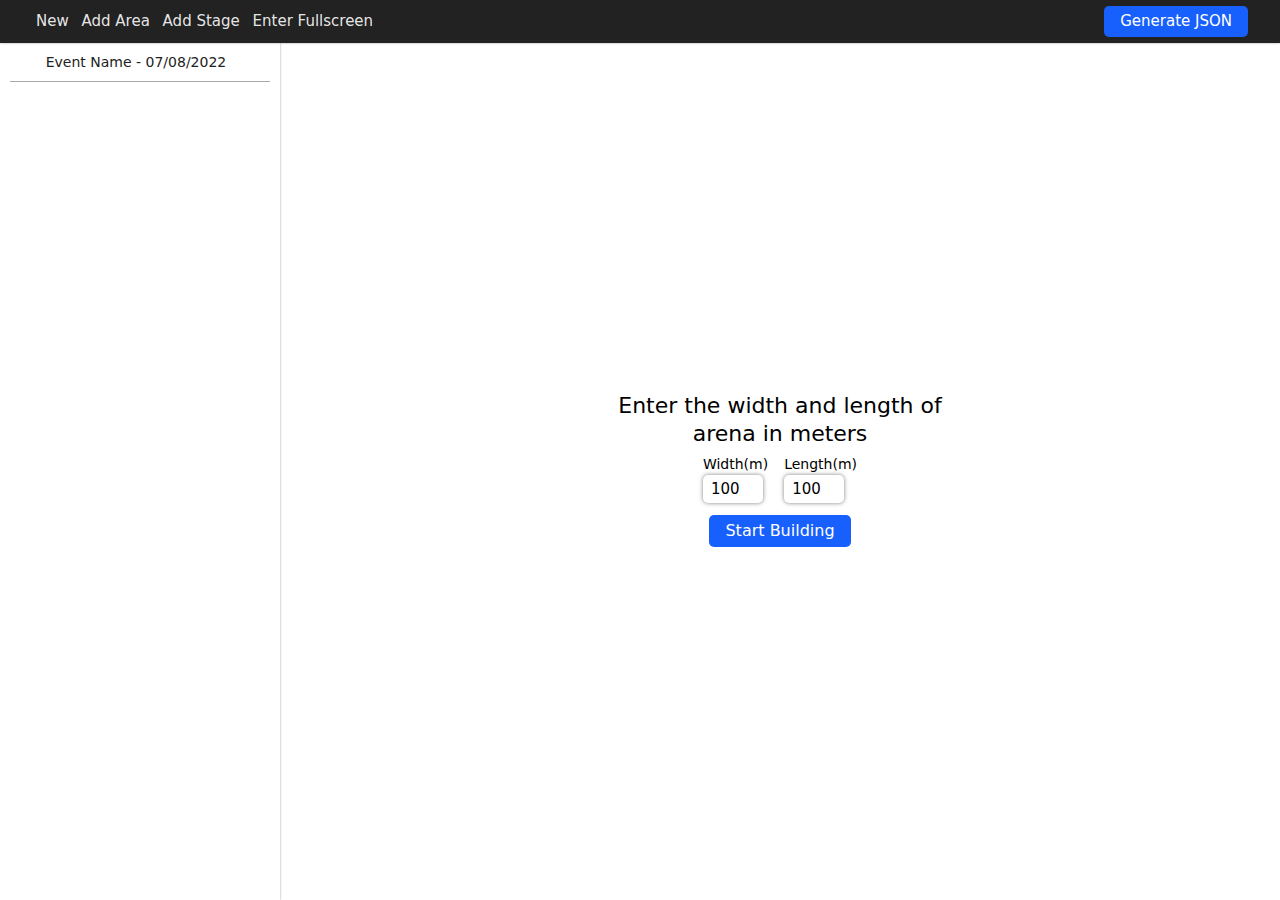
==== index.html @ e0faa07b "added scaling functionality :" ====
<!DOCTYPE html>
<html lang="en">
  <head>
    <meta charset="UTF-8" />
    <meta http-equiv="X-UA-Compatible" content="IE=edge" />
    <meta name="viewport" content="width=device-width, initial-scale=1.0" />
    <title>Event Seating Arrangement Application</title>
    <link
      rel="stylesheet"
      href="https://cdnjs.cloudflare.com/ajax/libs/font-awesome/6.1.2/css/all.min.css"
      integrity="sha512-1sCRPdkRXhBV2PBLUdRb4tMg1w2YPf37qatUFeS7zlBy7jJI8Lf4VHwWfZZfpXtYSLy85pkm9GaYVYMfw5BC1A=="
      crossorigin="anonymous"
      referrerpolicy="no-referrer"
    />
    <link rel="stylesheet" href="/styles/index.css" />
    <link rel="stylesheet" href="/styles/app.css" />
  </head>
  <body>
    <header class="header" id="header">
      <div class="tools">
        <button id="tool-new" disabled>New</button>
        <button id="tool-area" disabled>Add Area</button>
        <button id="tool-stage" disabled>Add Stage</button>
        <button id="tool-toggle-fullscreen">Enter Fullscreen</button>
      </div>
      <div>
        <button class="action" id="tool-generate-json">Generate JSON</button>
      </div>
    </header>

    <main>
      <div class="side-bar">
        <header>
          Event Name - 07/08/2022 <i class="fa-solid fa-chevron-down"></i>
        </header>
        <div id="side-bar-body"></div>
      </div>
      <div class="main-display">
        <div class="board-container" id="board-container">
          <div class="magnifier" id="magnifier">
            <input
              type="range"
              min="1"
              max="5"
              step="0.01"
              value="1"
              id="zoom-scale"
            />
          </div>
          <div class="board-box" id="board-box">
            <svg width="100%" height="100%" id="board"></svg>
          </div>
        </div>
        <div class="form-container" id="form-container">
          <form class="size-form" id="size-form">
            <p class="caption">Enter the width and length of arena in meters</p>
            <div class="sizes">
              <div class="input-box">
                <input
                  id="width"
                  name="width"
                  type="number"
                  min="1"
                  value="100"
                  class="tiny"
                />
                <label for="width">Width(m)</label>
              </div>
              <div class="input-box">
                <input
                  id="length"
                  name="length"
                  type="number"
                  min="1"
                  value="100"
                  class="tiny"
                />
                <label for="length">Length(m)</label>
              </div>
            </div>
            <button type="submit" class="action">Start Building</button>
          </form>
        </div>
      </div>
    </main>

    <!--used by scripts-->
    <div class="tool-form" id="tool-form"></div>

    <script src="/scripts/index.js"></script>
    <script src="/scripts/app.js"></script>
    <script src="/scripts/events.js"></script>
    <script src="/scripts/board.js"></script>
    <script src="/scripts/components.js"></script>
    <script src="/scripts/state.js"></script>
    <script src="/scripts/domEventListeners.js"></script>
    <script src="/scripts/lib.js"></script>
  </body>
</html>
---- styles/index.css ----
* {
  padding: 0;
  margin: 0;
  box-sizing: border-box;
  line-height: 1.3em;
  font-family: inherit;
}

:root {
  font-family: system-ui, -apple-system, BlinkMacSystemFont, "Segoe UI", Roboto,
    Oxygen, Ubuntu, Cantarell, "Open Sans", "Helvetica Neue", sans-serif;
}

body {
  display: flex;
  flex-direction: column;
  height: 100vh;
  width: 100vw;
}

/* Chrome, Safari, Edge, Opera */
input::-webkit-outer-spin-button,
input::-webkit-inner-spin-button {
  -webkit-appearance: none;
  margin: 0;
}
input[type="range"] {
  width: 100%;
  height: 14px;
  border-radius: 8px;
}

/* Firefox */
input[type="number"] {
  -moz-appearance: textfield;
}

main {
  display: flex;
  flex: 1;
  background-color: white;
}

.header {
  background-color: #222;
  color: white;
  padding: 6px 32px;
  display: flex;
  justify-content: space-between;
  align-items: center;
  font-size: 15px;
  z-index: 10;
  box-shadow: 0 0 2px rgba(0, 0, 0, 0.4);
}
.header .tools button {
  font-family: inherit;
  font-size: inherit;
  background-color: transparent;
  padding: 0 4px;
  color: rgba(255, 255, 255, 0.9);
  border: none;
  cursor: pointer;
}
.header button {
  line-height: 1.25em;
}

.action {
  background-color: rgb(23, 96, 253);
  font-family: inherit;
  font-size: inherit;
  padding: 6px 16px;
  color: white;
  border: none;
  cursor: pointer;
  border-radius: 5px;
  line-height: 1.25em;
}

.side-bar {
  width: 280px;
  flex: 0 0 280px;
  box-shadow: 0 0 2px rgba(0, 0, 0, 0.4);
}
.side-bar header {
  margin: 0 10px;
  padding: 10px 0;
  font-size: 14px;
  color: #222;
  text-align: center;
  border-bottom: 1px solid #aaa;
  cursor: pointer;
}
.side-bar header > i {
  margin-left: 8px;
  color: #666;
}
.main-display {
  width: 100%;
  flex: 1 1 100%;
}

.form-container {
  position: relative;
  display: flex;
  justify-content: center;
  align-items: center;
  width: 100%;
  height: 100%;
}
.form-container > .size-form {
  padding: 20px;
  max-width: 420px;
}
.form-container > .size-form .caption {
  padding: 6px 0;
  font-size: 22px;
  font-weight: 500;
  text-align: center;
}
.form-container > .size-form button {
  margin: 10px auto;
  display: flex;
  width: fit-content;
}
.form-container .size-form .sizes {
  width: fit-content;
  display: flex;
  margin: auto;
}
.form-container .size-form .sizes > * {
  display: flex;
  flex-direction: column;
  margin: 0 8px;
}

.form-container .size-form .sizes input {
  width: 60px;
  padding: 5px 8px;
  margin: 2px 0;
  font-size: 15px;
  line-height: 1em;
  /* border: 1px solid #666; */
  border: none;
  border-radius: 5px;
  order: 2;
  transition: all 300ms;
  box-shadow: 0 0 4px rgba(0, 0, 0, 0.5);
}
.form-container .size-form .sizes input:hover,
.form-container .size-form .sizes input:focus {
  outline: none;
  color: rgb(23, 96, 253);
  box-shadow: 0 0 5px rgb(23, 96, 253);
}
.form-container .size-form .sizes input:hover ~ *,
.form-container .size-form .sizes input:focus ~ * {
  outline: none;
  border-color: rgb(23, 96, 253);
  color: rgb(23, 96, 253);
}

.form-container .size-form .sizes label {
  font-size: 14px;
  order: 1;
  transition: all 300ms;
  font-weight: 500;
}

.board-container {
  display: none;
  width: 100%;
  height: 100%;
  flex-direction: column;
}
.board-container .magnifier {
  padding: 2px 4px;
  flex: 0;
}

.board-container .board-box {
  position: relative;
  flex: 1;
}

.board-container svg {
  overflow: auto;
  position: absolute;
  transform-origin: top left;
}

@media screen and (max-width: 767px) {
  main .side-bar {
    flex: 1 3 100%;
  }
  main .main-display {
    width: 100%;
    flex: 1 2 100%;
  }
}
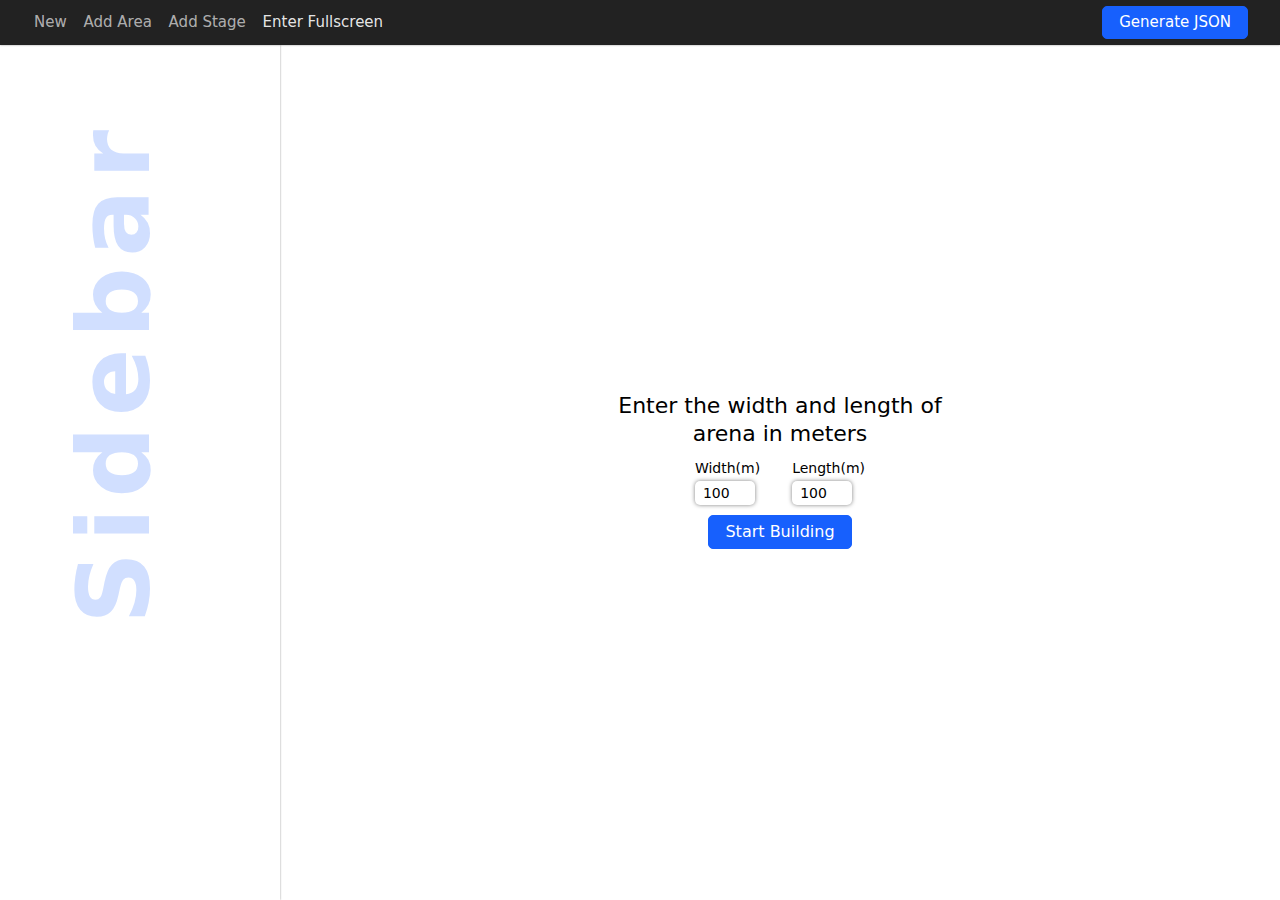
==== commit b6228ca4: "added sidebar decorative text on sidebar" ====
--- a/index.html
+++ b/index.html
@@ -5,13 +5,6 @@
     <meta http-equiv="X-UA-Compatible" content="IE=edge" />
     <meta name="viewport" content="width=device-width, initial-scale=1.0" />
     <title>Event Seating Arrangement Application</title>
-    <link
-      rel="stylesheet"
-      href="https://cdnjs.cloudflare.com/ajax/libs/font-awesome/6.1.2/css/all.min.css"
-      integrity="sha512-1sCRPdkRXhBV2PBLUdRb4tMg1w2YPf37qatUFeS7zlBy7jJI8Lf4VHwWfZZfpXtYSLy85pkm9GaYVYMfw5BC1A=="
-      crossorigin="anonymous"
-      referrerpolicy="no-referrer"
-    />
     <link rel="stylesheet" href="/styles/index.css" />
     <link rel="stylesheet" href="/styles/app.css" />
   </head>
@@ -30,10 +23,9 @@
 
     <main>
       <div class="side-bar">
-        <header>
-          Event Name - 07/08/2022 <i class="fa-solid fa-chevron-down"></i>
-        </header>
-        <div id="side-bar-body"></div>
+        <div id="side-bar-body">
+          <p class="empty-text"><span>Sidebar</span></p>
+        </div>
       </div>
       <div class="main-display">
         <div class="board-container" id="board-container">
--- a/styles/index.css
+++ b/styles/index.css
@@ -41,6 +41,10 @@
   background-color: white;
 }
 
+button {
+  cursor: pointer;
+}
+
 .header {
   background-color: #222;
   color: white;
@@ -56,10 +60,16 @@
   font-family: inherit;
   font-size: inherit;
   background-color: transparent;
-  padding: 0 4px;
+  padding: 4px 2px;
   color: rgba(255, 255, 255, 0.9);
   border: none;
   cursor: pointer;
+  margin-right: 8px;
+  transition: all 300ms;
+}
+.header .tools button:disabled {
+  color: rgba(255, 255, 255, 0.65);
+  cursor: not-allowed;
 }
 .header button {
   line-height: 1.25em;
@@ -75,6 +85,24 @@
   cursor: pointer;
   border-radius: 5px;
   line-height: 1.25em;
+  border: 1px solid rgb(23, 96, 253);
+  transition: all 300ms;
+}
+
+.action:hover,
+.action:focus {
+  box-shadow: 0 0 8px rgb(23, 96, 253);
+}
+
+.action.action-secondary {
+  background-color: white;
+  border: 1px solid rgb(23, 96, 253);
+  color: rgb(23, 96, 253);
+}
+.action.action-secondary:hover,
+.action.action-secondary:focus {
+  box-shadow: none;
+  background-color: rgba(23, 96, 253, 0.05);
 }
 
 .side-bar {
@@ -82,22 +110,93 @@
   flex: 0 0 280px;
   box-shadow: 0 0 2px rgba(0, 0, 0, 0.4);
 }
-.side-bar header {
-  margin: 0 10px;
-  padding: 10px 0;
+
+#side-bar-body {
+  width: 100%;
+  height: 100%;
+  overflow: hidden;
+  position: relative;
+}
+
+#side-bar-body .empty-text {
+  position: absolute;
+  display: flex;
+  align-items: center;
+  justify-content: center;
+  writing-mode: vertical-lr;
+  font-weight: 700;
+  font-size: 100px;
+  line-height: 100px;
+  letter-spacing: 10px;
+  padding: 75px 50px 0;
+  color: rgba(23, 96, 253, 0.2);
+}
+
+#side-bar-body .empty-text span {
+  display: flex;
+  transform: rotate(180deg);
+}
+
+.main-display {
+  width: 100%;
+  flex: 1 1 100%;
+}
+
+.input-container {
+  margin: 4px 0;
+  display: flex;
+  flex-direction: column;
+}
+.input-box {
+  padding: 0 8px;
+  display: flex;
+  flex-direction: column;
+}
+.input-box.linear {
+  display: flex;
+  flex-direction: row;
+  align-items: center;
+}
+.input-box.linear.end {
+  justify-content: flex-end;
+}
+.input-box input {
+  padding: 4px 8px;
+  display: flex;
+  width: 100%;
   font-size: 14px;
-  color: #222;
-  text-align: center;
-  border-bottom: 1px solid #aaa;
-  cursor: pointer;
-}
-.side-bar header > i {
-  margin-left: 8px;
-  color: #666;
-}
-.main-display {
-  width: 100%;
-  flex: 1 1 100%;
+  line-height: 1em;
+  border: none;
+  border-radius: 5px;
+  order: 2;
+  transition: all 300ms;
+  box-shadow: 0 0 4px rgba(0, 0, 0, 0.5);
+}
+.input-box input.tiny {
+  max-width: 60px;
+}
+.input-box input:hover,
+.input-box input:focus {
+  outline: none;
+  color: rgb(23, 96, 253);
+  box-shadow: 0 0 5px rgb(23, 96, 253);
+}
+.input-box input:hover ~ *,
+.input-box input:focus ~ * {
+  outline: none;
+  border-color: rgb(23, 96, 253);
+  color: rgb(23, 96, 253);
+}
+
+.input-box label {
+  font-size: 14px;
+  order: 1;
+  transition: all 300ms;
+  margin: 4px 0;
+}
+.input-box.linear label,
+.input-box.linear input {
+  margin: 0 0 0 8px;
 }
 
 .form-container {
@@ -134,44 +233,12 @@
   margin: 0 8px;
 }
 
-.form-container .size-form .sizes input {
-  width: 60px;
-  padding: 5px 8px;
-  margin: 2px 0;
-  font-size: 15px;
-  line-height: 1em;
-  /* border: 1px solid #666; */
-  border: none;
-  border-radius: 5px;
-  order: 2;
-  transition: all 300ms;
-  box-shadow: 0 0 4px rgba(0, 0, 0, 0.5);
-}
-.form-container .size-form .sizes input:hover,
-.form-container .size-form .sizes input:focus {
-  outline: none;
-  color: rgb(23, 96, 253);
-  box-shadow: 0 0 5px rgb(23, 96, 253);
-}
-.form-container .size-form .sizes input:hover ~ *,
-.form-container .size-form .sizes input:focus ~ * {
-  outline: none;
-  border-color: rgb(23, 96, 253);
-  color: rgb(23, 96, 253);
-}
-
-.form-container .size-form .sizes label {
-  font-size: 14px;
-  order: 1;
-  transition: all 300ms;
-  font-weight: 500;
-}
-
 .board-container {
   display: none;
   width: 100%;
   height: 100%;
   flex-direction: column;
+  padding-bottom: 10px;
 }
 .board-container .magnifier {
   padding: 2px 4px;
@@ -181,12 +248,60 @@
 .board-container .board-box {
   position: relative;
   flex: 1;
+  overflow: auto;
 }
 
 .board-container svg {
-  overflow: auto;
   position: absolute;
   transform-origin: top left;
+}
+
+.tool-form {
+  position: absolute;
+  background-color: white;
+  box-shadow: 0 0 10px #aaa;
+  border-radius: 5px;
+  z-index: 10;
+  padding: 16px;
+  transform: translate(-150%, 50px);
+  transform-origin: top left;
+  transition: all 300ms;
+}
+
+.form-one {
+  display: flex;
+  flex-direction: column;
+  font-size: 14px;
+}
+.form-one > * {
+  margin: 2px 0;
+}
+.form-one .heading {
+  text-align: center;
+  border-bottom: 1px solid rgba(23, 96, 253, 0.3);
+  font-size: 15px;
+  font-weight: 600;
+  padding-bottom: 2px;
+  color: #333;
+}
+.form-one .note {
+  font-size: 14px;
+  text-align: center;
+  color: #666;
+}
+.form-one .caption {
+  font-weight: 500;
+  font-size: 15px;
+  margin-bottom: 4px;
+  color: #333;
+}
+.form-one .footer {
+  border-top: 1px solid rgba(23, 96, 253, 0.3);
+  padding-top: 8px;
+}
+
+.no-display {
+  display: none;
 }
 
 @media screen and (max-width: 767px) {
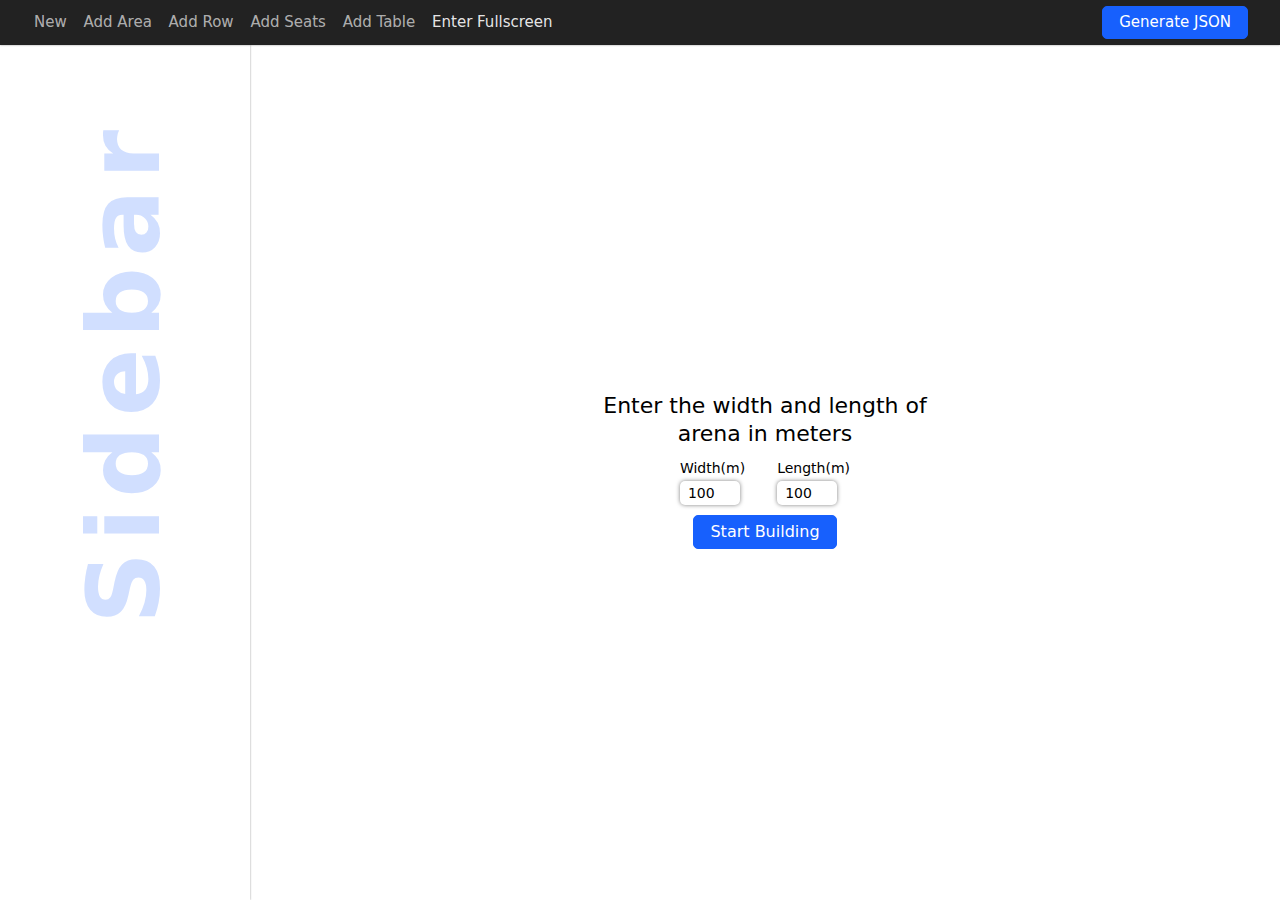
==== commit f2236375: "created area editor" ====
--- a/index.html
+++ b/index.html
@@ -6,14 +6,15 @@
     <meta name="viewport" content="width=device-width, initial-scale=1.0" />
     <title>Event Seating Arrangement Application</title>
     <link rel="stylesheet" href="/styles/index.css" />
-    <link rel="stylesheet" href="/styles/app.css" />
   </head>
   <body>
     <header class="header" id="header">
       <div class="tools">
         <button id="tool-new" disabled>New</button>
         <button id="tool-area" disabled>Add Area</button>
-        <button id="tool-stage" disabled>Add Stage</button>
+        <button id="tool-row" disabled>Add Row</button>
+        <button id="tool-seat" disabled>Add Seats</button>
+        <button id="tool-table" disabled>Add Table</button>
         <button id="tool-toggle-fullscreen">Enter Fullscreen</button>
       </div>
       <div>
@@ -30,14 +31,10 @@
       <div class="main-display">
         <div class="board-container" id="board-container">
           <div class="magnifier" id="magnifier">
-            <input
-              type="range"
-              min="1"
-              max="5"
-              step="0.01"
-              value="1"
-              id="zoom-scale"
-            />
+            <div class="magnifier-container">
+              <button id="zoom-scale-down" class="button">&minus;</button>
+              <button id="zoom-scale-up" class="button">&plus;</button>
+            </div>
           </div>
           <div class="board-box" id="board-box">
             <svg width="100%" height="100%" id="board"></svg>
--- a/styles/index.css
+++ b/styles/index.css
@@ -9,6 +9,7 @@
 :root {
   font-family: system-ui, -apple-system, BlinkMacSystemFont, "Segoe UI", Roboto,
     Oxygen, Ubuntu, Cantarell, "Open Sans", "Helvetica Neue", sans-serif;
+  user-select: none;
 }
 
 body {
@@ -16,6 +17,7 @@
   flex-direction: column;
   height: 100vh;
   width: 100vw;
+  background-color: white;
 }
 
 /* Chrome, Safari, Edge, Opera */
@@ -106,35 +108,39 @@
 }
 
 .side-bar {
-  width: 280px;
-  flex: 0 0 280px;
+  width: 250px;
+  flex: 0 0 250px;
   box-shadow: 0 0 2px rgba(0, 0, 0, 0.4);
+  height: calc(100vh - 45px);
+  overflow: auto;
+  scrollbar-color: transparent;
+  scrollbar-width: none;
+}
+.side-bar::-webkit-scrollbar {
+  display: none;
 }
 
 #side-bar-body {
   width: 100%;
   height: 100%;
-  overflow: hidden;
-  position: relative;
 }
 
 #side-bar-body .empty-text {
-  position: absolute;
   display: flex;
   align-items: center;
   justify-content: center;
   writing-mode: vertical-lr;
   font-weight: 700;
+  padding-top: 75px;
+  color: rgba(23, 96, 253, 0.2);
+}
+
+#side-bar-body .empty-text span {
+  display: flex;
+  transform: rotate(180deg);
+  line-height: 250px;
   font-size: 100px;
-  line-height: 100px;
   letter-spacing: 10px;
-  padding: 75px 50px 0;
-  color: rgba(23, 96, 253, 0.2);
-}
-
-#side-bar-body .empty-text span {
-  display: flex;
-  transform: rotate(180deg);
 }
 
 .main-display {
@@ -181,8 +187,8 @@
   color: rgb(23, 96, 253);
   box-shadow: 0 0 5px rgb(23, 96, 253);
 }
-.input-box input:hover ~ *,
-.input-box input:focus ~ * {
+.input-box input:hover ~ label,
+.input-box input:focus ~ label {
   outline: none;
   border-color: rgb(23, 96, 253);
   color: rgb(23, 96, 253);
@@ -198,7 +204,18 @@
 .input-box.linear input {
   margin: 0 0 0 8px;
 }
-
+.input-box input[type="radio"] {
+  order: 1;
+  box-shadow: none;
+  display: inline;
+  width: fit-content;
+  cursor: pointer;
+}
+.input-box input[type="radio"] ~ label {
+  order: 2;
+  cursor: pointer;
+  line-height: 1.625em;
+}
 .form-container {
   position: relative;
   display: flex;
@@ -233,22 +250,71 @@
   margin: 0 8px;
 }
 
+.magnifier {
+  position: relative;
+  display: flex;
+  justify-content: center;
+}
+.magnifier .magnifier-container {
+  background-color: white;
+  box-shadow: 0 0 10px rgba(0, 0, 0, 0.2);
+  margin: 8px auto;
+  position: absolute;
+  z-index: 10;
+  padding: 2px 16px;
+  border-radius: 16px;
+  display: flex;
+  align-items: center;
+  font-family: Consolas, monospace;
+}
+.magnifier .button {
+  margin: 0 8px;
+  font-size: 24px;
+  line-height: 32px;
+  height: 32px;
+  width: 32px;
+  border-radius: 50%;
+  background-color: transparent;
+  border: 1px solid transparent;
+  display: flex;
+  align-items: center;
+  justify-content: center;
+  transition: all 300ms;
+}
+
+.magnifier .button:hover,
+.magnifier .button:focus {
+  border-color: rgba(23, 96, 253, 0.5);
+  color: rgba(23, 96, 253, 0.8);
+  outline: none;
+}
+
+.magnifier #zoom-value {
+  margin: 0 16px;
+  font-weight: 500;
+  font-size: 16px;
+  line-height: 32px;
+}
+
 .board-container {
   display: none;
   width: 100%;
   height: 100%;
   flex-direction: column;
-  padding-bottom: 10px;
-}
-.board-container .magnifier {
-  padding: 2px 4px;
-  flex: 0;
+  background-color: #efeff3;
 }
 
 .board-container .board-box {
   position: relative;
   flex: 1;
   overflow: auto;
+  scrollbar-color: transparent;
+  scrollbar-width: none;
+  margin: 4px 4px 8px;
+}
+
+.board-container .board-box::-webkit-scrollbar {
+  display: none;
 }
 
 .board-container svg {
@@ -300,6 +366,26 @@
   padding-top: 8px;
 }
 
+.area-editor {
+  padding: 16px;
+}
+.area-editor .heading {
+  font-size: 16px;
+  font-weight: 600;
+  color: #333;
+  text-align: center;
+  border-bottom: 1px solid rgba(23, 96, 253, 0.3);
+  padding-bottom: 4px;
+}
+.area-editor .group {
+  display: flex;
+  flex-direction: column;
+  margin: 16px 0;
+}
+.area-editor .group.linear {
+  flex-direction: row;
+}
+
 .no-display {
   display: none;
 }
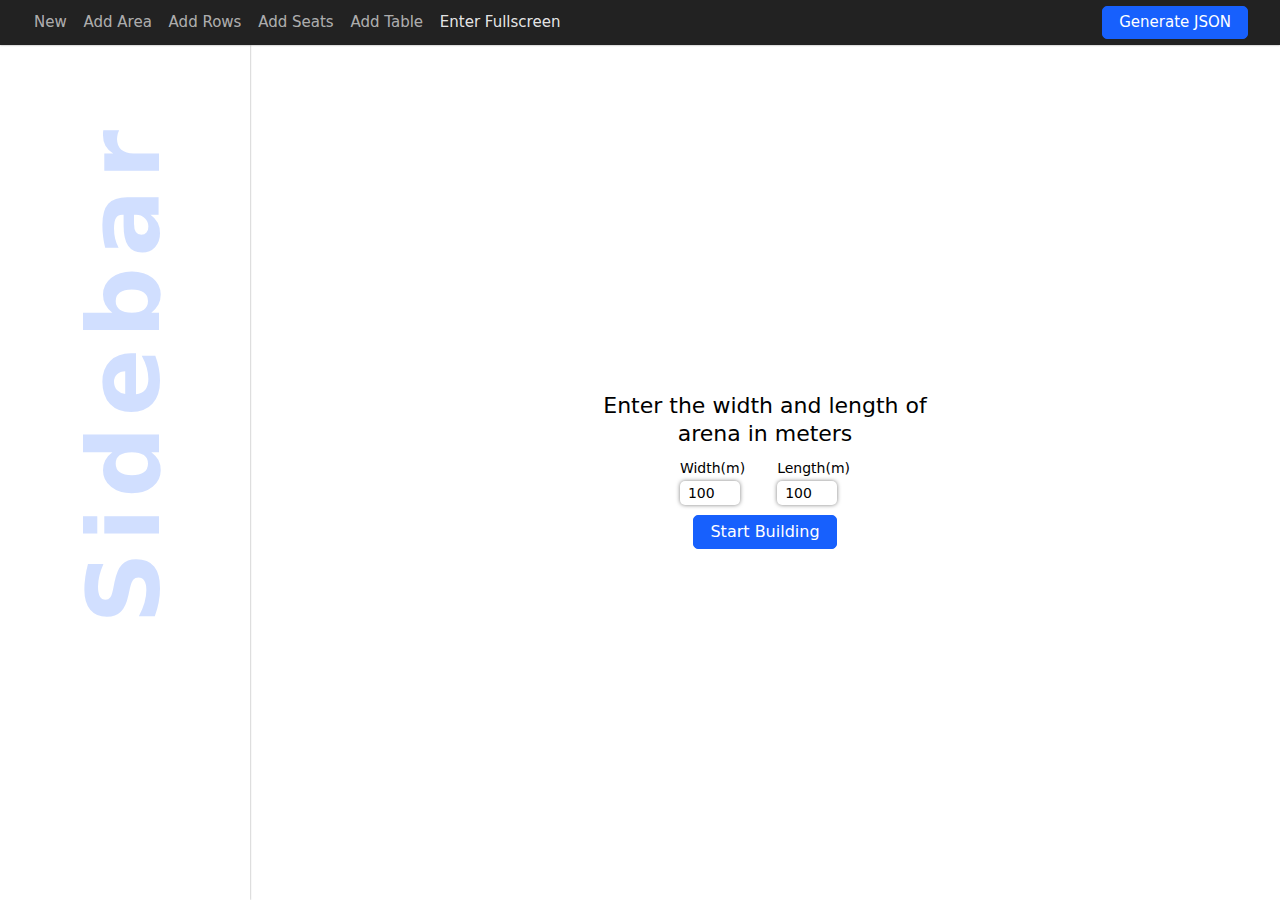
==== commit 0017808f: "created seating" ====
--- a/index.html
+++ b/index.html
@@ -12,7 +12,7 @@
       <div class="tools">
         <button id="tool-new" disabled>New</button>
         <button id="tool-area" disabled>Add Area</button>
-        <button id="tool-row" disabled>Add Row</button>
+        <button id="tool-row" disabled>Add Rows</button>
         <button id="tool-seat" disabled>Add Seats</button>
         <button id="tool-table" disabled>Add Table</button>
         <button id="tool-toggle-fullscreen">Enter Fullscreen</button>
--- a/styles/index.css
+++ b/styles/index.css
@@ -181,14 +181,14 @@
 .input-box input.tiny {
   max-width: 60px;
 }
-.input-box input:hover,
-.input-box input:focus {
+.input-box input:not(:disabled):hover,
+.input-box input:not(:disabled):focus {
   outline: none;
   color: rgb(23, 96, 253);
   box-shadow: 0 0 5px rgb(23, 96, 253);
 }
-.input-box input:hover ~ label,
-.input-box input:focus ~ label {
+.input-box input:not(:disabled):hover ~ label,
+.input-box input:not(:disabled):focus ~ label {
   outline: none;
   border-color: rgb(23, 96, 253);
   color: rgb(23, 96, 253);
@@ -206,7 +206,7 @@
 }
 .input-box input[type="radio"] {
   order: 1;
-  box-shadow: none;
+  box-shadow: none !important;
   display: inline;
   width: fit-content;
   cursor: pointer;
@@ -352,8 +352,8 @@
 }
 .form-one .note {
   font-size: 14px;
-  text-align: center;
   color: #666;
+  margin: 0 8px;
 }
 .form-one .caption {
   font-weight: 500;
@@ -373,9 +373,29 @@
   font-size: 16px;
   font-weight: 600;
   color: #333;
-  text-align: center;
   border-bottom: 1px solid rgba(23, 96, 253, 0.3);
   padding-bottom: 4px;
+  display: flex;
+}
+.area-editor .heading .text {
+  flex: 1 1;
+  text-align: center;
+  line-height: 22px;
+}
+.area-editor .heading button {
+  width: 22px;
+  height: 22px;
+  padding: 0;
+  border: none;
+  background-color: transparent;
+  outline: none;
+  flex: 0 0 22px;
+  color: rgb(255, 114, 58);
+}
+.area-editor .heading button:hover,
+.area-editor .heading button:focus {
+  outline: none;
+  border: none;
 }
 .area-editor .group {
   display: flex;
@@ -384,6 +404,15 @@
 }
 .area-editor .group.linear {
   flex-direction: row;
+}
+
+.tool-form-container {
+  max-height: 65vh;
+  overflow: auto;
+  scrollbar-width: none;
+}
+.tool-form-container::-webkit-scrollbar {
+  display: none;
 }
 
 .no-display {
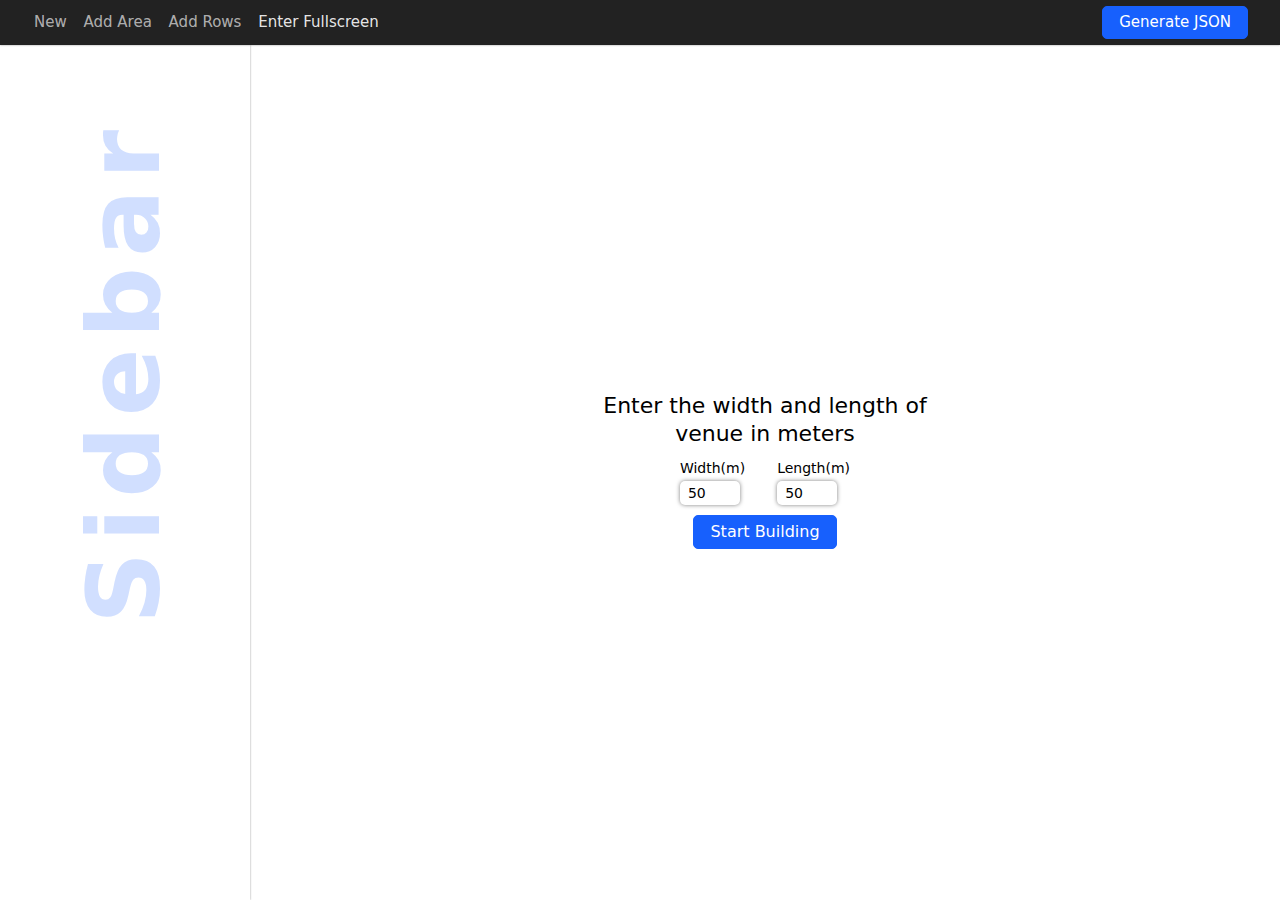
==== commit ea0207c6: "changes" ====
--- a/index.html
+++ b/index.html
@@ -13,8 +13,6 @@
         <button id="tool-new" disabled>New</button>
         <button id="tool-area" disabled>Add Area</button>
         <button id="tool-row" disabled>Add Rows</button>
-        <button id="tool-seat" disabled>Add Seats</button>
-        <button id="tool-table" disabled>Add Table</button>
         <button id="tool-toggle-fullscreen">Enter Fullscreen</button>
       </div>
       <div>
@@ -42,7 +40,7 @@
         </div>
         <div class="form-container" id="form-container">
           <form class="size-form" id="size-form">
-            <p class="caption">Enter the width and length of arena in meters</p>
+            <p class="caption">Enter the width and length of venue in meters</p>
             <div class="sizes">
               <div class="input-box">
                 <input
@@ -50,7 +48,7 @@
                   name="width"
                   type="number"
                   min="1"
-                  value="100"
+                  value="50"
                   class="tiny"
                 />
                 <label for="width">Width(m)</label>
@@ -61,7 +59,7 @@
                   name="length"
                   type="number"
                   min="1"
-                  value="100"
+                  value="50"
                   class="tiny"
                 />
                 <label for="length">Length(m)</label>
@@ -78,7 +76,6 @@
 
     <script src="/scripts/index.js"></script>
     <script src="/scripts/app.js"></script>
-    <script src="/scripts/events.js"></script>
     <script src="/scripts/board.js"></script>
     <script src="/scripts/components.js"></script>
     <script src="/scripts/state.js"></script>
--- a/styles/index.css
+++ b/styles/index.css
@@ -204,14 +204,16 @@
 .input-box.linear input {
   margin: 0 0 0 8px;
 }
-.input-box input[type="radio"] {
+.input-box input[type="radio"],
+.input-box input[type="checkbox"] {
   order: 1;
   box-shadow: none !important;
   display: inline;
   width: fit-content;
   cursor: pointer;
 }
-.input-box input[type="radio"] ~ label {
+.input-box input[type="radio"] ~ label,
+.input-box input[type="checkbox"] ~ label {
   order: 2;
   cursor: pointer;
   line-height: 1.625em;
@@ -419,6 +421,41 @@
   display: none;
 }
 
+.color-form-field {
+  display: flex;
+  justify-content: space-between;
+}
+.color-form-field > div {
+  width: 16px;
+  height: 16px;
+  border-radius: 50%;
+  border: 1px solid black;
+  cursor: pointer;
+}
+.color-form-field .none {
+  background-color: rgba(255, 255, 255, 0);
+}
+.color-form-field .grey {
+  background-color: rgba(127, 127, 127, 0.2);
+}
+.color-form-field .yellow {
+  background-color: rgba(255, 255, 0, 0.2);
+}
+.color-form-field .green {
+  background-color: rgba(0, 255, 0, 0.2);
+}
+.color-form-field .blue-green {
+  background-color: rgba(0, 255, 255, 0.2);
+}
+.color-form-field .blue {
+  background-color: rgba(0, 0, 255, 0.2);
+}
+.color-form-field .purple {
+  background-color: rgba(255, 0, 255, 0.2);
+}
+.color-form-field .red {
+  background-color: rgba(255, 0, 0, 0.2);
+}
 @media screen and (max-width: 767px) {
   main .side-bar {
     flex: 1 3 100%;
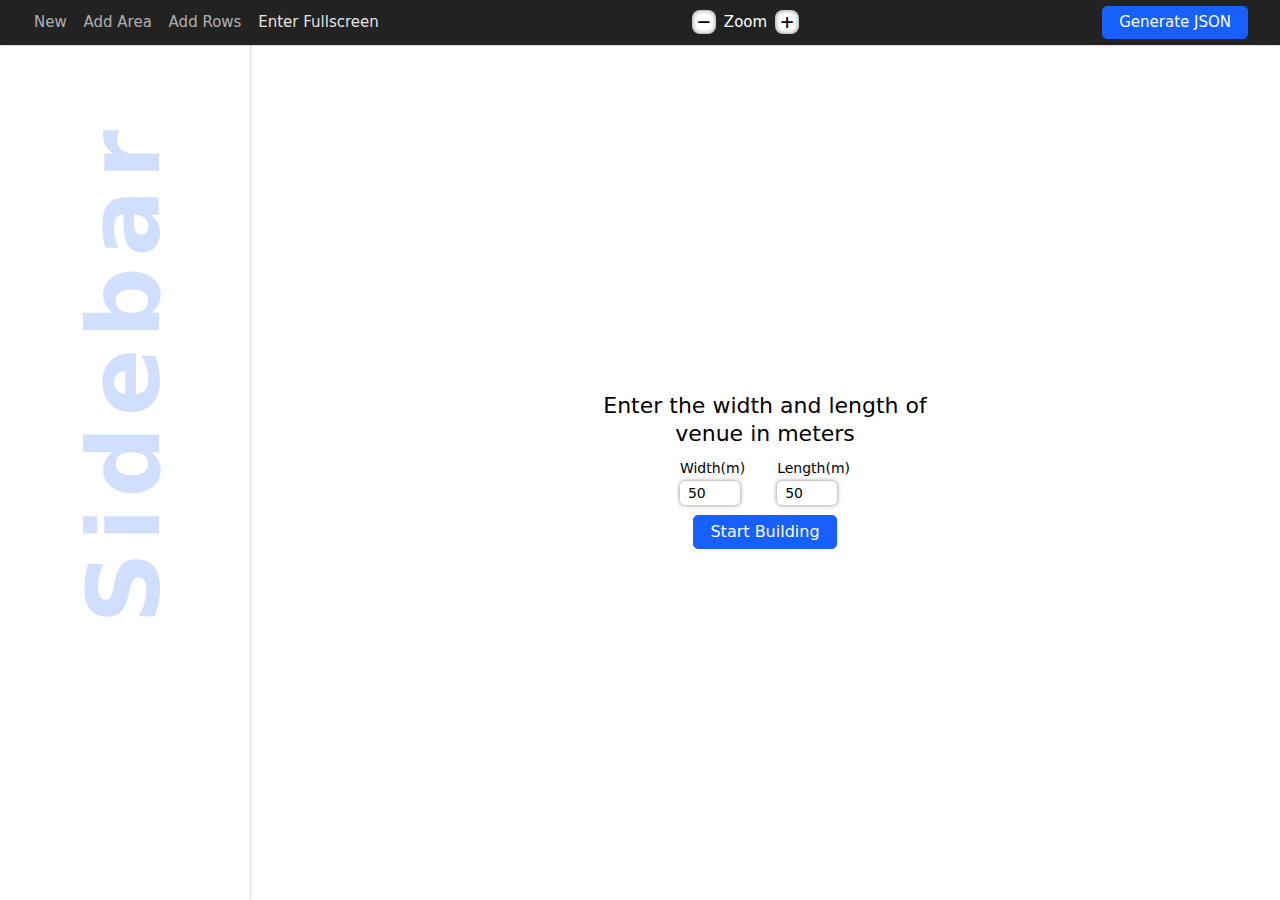
==== commit 598996fe: "restyled header" ====
--- a/index.html
+++ b/index.html
@@ -15,6 +15,11 @@
         <button id="tool-row" disabled>Add Rows</button>
         <button id="tool-toggle-fullscreen">Enter Fullscreen</button>
       </div>
+      <div class="magnifier" id="magnifier">
+        <button id="zoom-scale-down" class="button">&minus;</button>
+        Zoom
+        <button id="zoom-scale-up" class="button">&plus;</button>
+      </div>
       <div>
         <button class="action" id="tool-generate-json">Generate JSON</button>
       </div>
@@ -28,12 +33,6 @@
       </div>
       <div class="main-display">
         <div class="board-container" id="board-container">
-          <div class="magnifier" id="magnifier">
-            <div class="magnifier-container">
-              <button id="zoom-scale-down" class="button">&minus;</button>
-              <button id="zoom-scale-up" class="button">&plus;</button>
-            </div>
-          </div>
           <div class="board-box" id="board-box">
             <svg width="100%" height="100%" id="board"></svg>
           </div>
--- a/styles/index.css
+++ b/styles/index.css
@@ -76,6 +76,31 @@
 .header button {
   line-height: 1.25em;
 }
+.header .magnifier {
+  display: flex;
+  align-items: center;
+}
+.header .magnifier .button {
+  font-family: Consolas, monospace;
+  font-size: 22px;
+
+  line-height: 24px;
+  height: 24px;
+  width: 24px;
+
+  margin: 0 8px;
+  border-radius: 8px;
+  border: none;
+
+  background-color: #efeff3;
+  background-color: white;
+  box-shadow: inset 0 0 5px rgba(0, 0, 0, 0.5);
+
+  display: flex;
+  align-items: center;
+  justify-content: center;
+  transition: all 300ms;
+}
 
 .action {
   background-color: rgb(23, 96, 253);
@@ -91,8 +116,15 @@
   transition: all 300ms;
 }
 
-.action:hover,
-.action:focus {
+.action:disabled {
+  background-color: rgb(74, 131, 255);
+  border-color: rgb(74, 131, 255);
+  color: rgba(255, 255, 255, 0.8);
+  cursor: not-allowed;
+}
+
+.action:not(:disabled):hover,
+.action:not(:disabled):focus {
   box-shadow: 0 0 8px rgb(23, 96, 253);
 }
 
@@ -252,7 +284,7 @@
   margin: 0 8px;
 }
 
-.magnifier {
+/* .magnifier {
   position: relative;
   display: flex;
   justify-content: center;
@@ -296,7 +328,7 @@
   font-weight: 500;
   font-size: 16px;
   line-height: 32px;
-}
+} */
 
 .board-container {
   display: none;
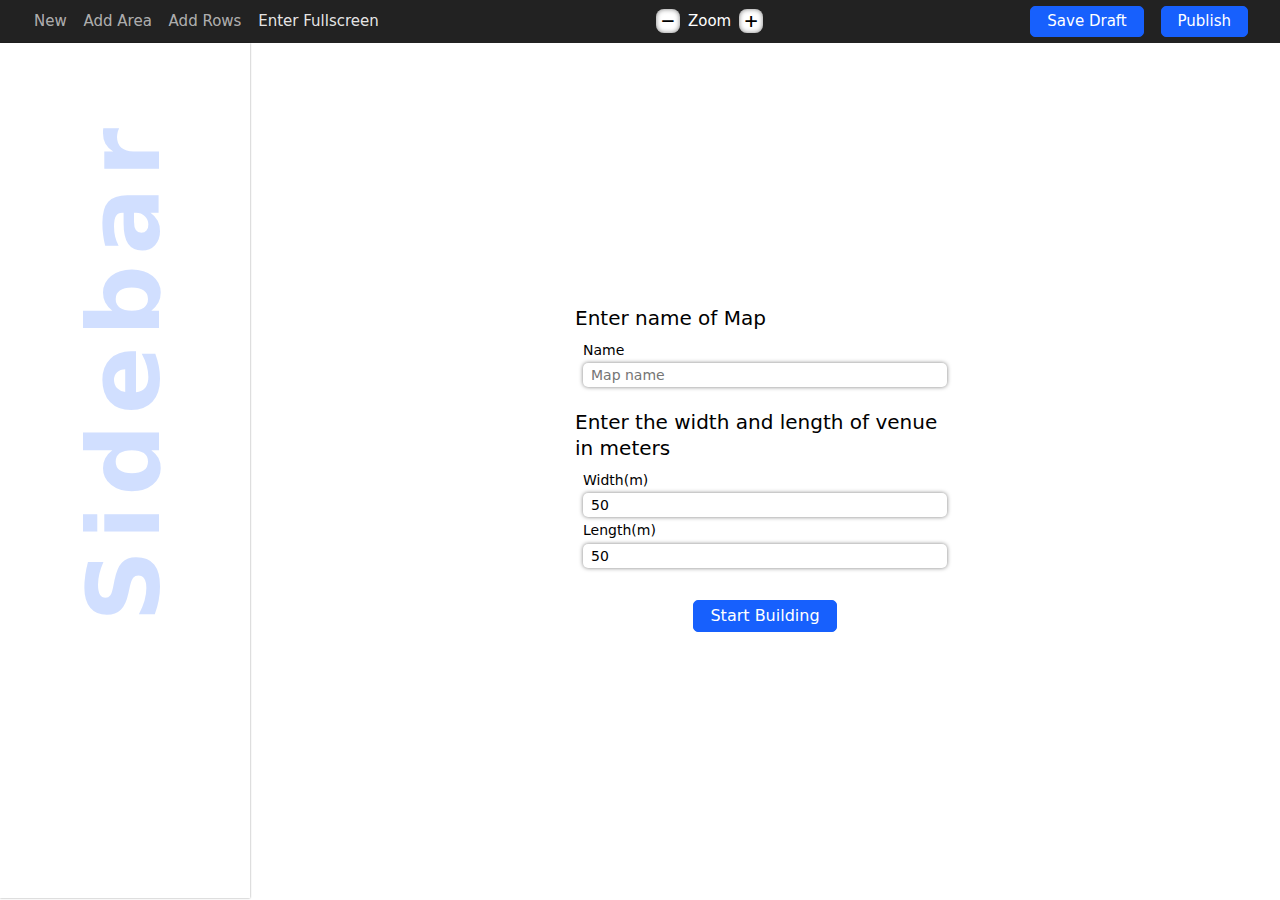
==== commit c2033ef7: "modified style for easy embedding" ====
--- a/index.html
+++ b/index.html
@@ -8,67 +8,86 @@
     <link rel="stylesheet" href="/styles/index.css" />
   </head>
   <body>
-    <header class="header" id="header">
-      <div class="tools">
-        <button id="tool-new" disabled>New</button>
-        <button id="tool-area" disabled>Add Area</button>
-        <button id="tool-row" disabled>Add Rows</button>
-        <button id="tool-toggle-fullscreen">Enter Fullscreen</button>
-      </div>
-      <div class="magnifier" id="magnifier">
-        <button id="zoom-scale-down" class="button">&minus;</button>
-        Zoom
-        <button id="zoom-scale-up" class="button">&plus;</button>
-      </div>
-      <div>
-        <button class="action" id="tool-generate-json">Generate JSON</button>
-      </div>
-    </header>
+    <div class="seating-map">
+      <header class="header" id="header">
+        <div class="tools">
+          <button id="tool-new" disabled>New</button>
+          <button id="tool-area" disabled>Add Area</button>
+          <button id="tool-row" disabled>Add Rows</button>
+          <button id="tool-toggle-fullscreen">Enter Fullscreen</button>
+        </div>
+        <div class="magnifier" id="magnifier">
+          <button id="zoom-scale-down" class="button">&minus;</button>
+          Zoom
+          <button id="zoom-scale-up" class="button">&plus;</button>
+        </div>
+        <div>
+          <button class="action" id="tool-save-json">Save Draft</button>
+          <button class="action" id="tool-save-json" style="margin-left: 12px">
+            Publish
+          </button>
+        </div>
+      </header>
 
-    <main>
-      <div class="side-bar">
-        <div id="side-bar-body">
-          <p class="empty-text"><span>Sidebar</span></p>
-        </div>
-      </div>
-      <div class="main-display">
-        <div class="board-container" id="board-container">
-          <div class="board-box" id="board-box">
-            <svg width="100%" height="100%" id="board"></svg>
+      <main>
+        <div class="side-bar">
+          <div id="side-bar-body">
+            <p class="empty-text"><span>Sidebar</span></p>
           </div>
         </div>
-        <div class="form-container" id="form-container">
-          <form class="size-form" id="size-form">
-            <p class="caption">Enter the width and length of venue in meters</p>
-            <div class="sizes">
-              <div class="input-box">
-                <input
-                  id="width"
-                  name="width"
-                  type="number"
-                  min="1"
-                  value="50"
-                  class="tiny"
-                />
-                <label for="width">Width(m)</label>
+        <div class="main-display">
+          <div class="board-container" id="board-container">
+            <div class="board-box" id="board-box">
+              <svg width="100%" height="100%" id="board"></svg>
+            </div>
+          </div>
+          <div class="form-container" id="form-container">
+            <form class="start-form" id="start-form" autocomplete="off">
+              <div class="section">
+                <p class="caption">Enter name of Map</p>
+                <div class="input-box">
+                  <input
+                    id="name"
+                    name="name"
+                    placeholder="Map name"
+                    required
+                  />
+                  <label>Name</label>
+                </div>
               </div>
-              <div class="input-box">
-                <input
-                  id="length"
-                  name="length"
-                  type="number"
-                  min="1"
-                  value="50"
-                  class="tiny"
-                />
-                <label for="length">Length(m)</label>
+              <div class="section">
+                <p class="caption">
+                  Enter the width and length of venue in meters
+                </p>
+                <div class="input-box">
+                  <input
+                    id="width"
+                    name="width"
+                    type="number"
+                    min="1"
+                    value="50"
+                  />
+                  <label for="width">Width(m)</label>
+                </div>
+                <div class="input-box">
+                  <input
+                    id="length"
+                    name="length"
+                    type="number"
+                    min="1"
+                    value="50"
+                  />
+                  <label for="length">Length(m)</label>
+                </div>
               </div>
-            </div>
-            <button type="submit" class="action">Start Building</button>
-          </form>
+              <button type="submit" class="action" style="margin-top: 32px">
+                Start Building
+              </button>
+            </form>
+          </div>
         </div>
-      </div>
-    </main>
+      </main>
+    </div>
 
     <!--used by scripts-->
     <div class="tool-form" id="tool-form"></div>
--- a/styles/index.css
+++ b/styles/index.css
@@ -47,7 +47,7 @@
   cursor: pointer;
 }
 
-.header {
+.seating-map .header {
   background-color: #222;
   color: white;
   padding: 6px 32px;
@@ -58,7 +58,7 @@
   z-index: 10;
   box-shadow: 0 0 2px rgba(0, 0, 0, 0.4);
 }
-.header .tools button {
+.seating-map .header .tools button {
   font-family: inherit;
   font-size: inherit;
   background-color: transparent;
@@ -69,18 +69,18 @@
   margin-right: 8px;
   transition: all 300ms;
 }
-.header .tools button:disabled {
+.seating-map .header .tools button:disabled {
   color: rgba(255, 255, 255, 0.65);
   cursor: not-allowed;
 }
-.header button {
+.seating-map .header button {
   line-height: 1.25em;
 }
-.header .magnifier {
-  display: flex;
-  align-items: center;
-}
-.header .magnifier .button {
+.seating-map .header .magnifier {
+  display: flex;
+  align-items: center;
+}
+.seating-map .header .magnifier .button {
   font-family: Consolas, monospace;
   font-size: 22px;
 
@@ -102,11 +102,11 @@
   transition: all 300ms;
 }
 
-.action {
+.seating-map .action {
   background-color: rgb(23, 96, 253);
   font-family: inherit;
   font-size: inherit;
-  padding: 6px 16px;
+  padding: 5px 16px;
   color: white;
   border: none;
   cursor: pointer;
@@ -116,30 +116,30 @@
   transition: all 300ms;
 }
 
-.action:disabled {
+ .seating-map .action.disabled {
   background-color: rgb(74, 131, 255);
   border-color: rgb(74, 131, 255);
   color: rgba(255, 255, 255, 0.8);
   cursor: not-allowed;
 }
 
-.action:not(:disabled):hover,
-.action:not(:disabled):focus {
+.seating-map .action:not(.disabled):hover,
+.seating-map .action:not(.disabled):focus {
   box-shadow: 0 0 8px rgb(23, 96, 253);
 }
 
-.action.action-secondary {
+.seating-map .action.action-secondary {
   background-color: white;
   border: 1px solid rgb(23, 96, 253);
   color: rgb(23, 96, 253);
 }
-.action.action-secondary:hover,
-.action.action-secondary:focus {
+.seating-map .action.action-secondary:hover,
+.seating-map .action.action-secondary:focus {
   box-shadow: none;
   background-color: rgba(23, 96, 253, 0.05);
 }
 
-.side-bar {
+.seating-map .side-bar {
   width: 250px;
   flex: 0 0 250px;
   box-shadow: 0 0 2px rgba(0, 0, 0, 0.4);
@@ -148,7 +148,7 @@
   scrollbar-color: transparent;
   scrollbar-width: none;
 }
-.side-bar::-webkit-scrollbar {
+.seating-map .side-bar::-webkit-scrollbar {
   display: none;
 }
 
@@ -180,25 +180,25 @@
   flex: 1 1 100%;
 }
 
-.input-container {
+.seating-map .input-container {
   margin: 4px 0;
   display: flex;
   flex-direction: column;
 }
-.input-box {
+.seating-map .input-box {
   padding: 0 8px;
   display: flex;
   flex-direction: column;
 }
-.input-box.linear {
+.seating-map .input-box.linear {
   display: flex;
   flex-direction: row;
   align-items: center;
 }
-.input-box.linear.end {
+.seating-map .input-box.linear.end {
   justify-content: flex-end;
 }
-.input-box input {
+.seating-map .input-box input {
   padding: 4px 8px;
   display: flex;
   width: 100%;
@@ -210,47 +210,51 @@
   transition: all 300ms;
   box-shadow: 0 0 4px rgba(0, 0, 0, 0.5);
 }
-.input-box input.tiny {
+.seating-map .input-box input.tiny {
   max-width: 60px;
 }
-.input-box input:not(:disabled):hover,
-.input-box input:not(:disabled):focus {
+.seating-map .input-box input.medium {
+  max-width: 240px;
+}
+
+.seating-map .input-box input:not(:disabled):hover,
+.seating-map .input-box input:not(:disabled):focus {
   outline: none;
   color: rgb(23, 96, 253);
   box-shadow: 0 0 5px rgb(23, 96, 253);
 }
-.input-box input:not(:disabled):hover ~ label,
-.input-box input:not(:disabled):focus ~ label {
+.seating-map .input-box input:not(:disabled):hover ~ label,
+.seating-map .input-box input:not(:disabled):focus ~ label {
   outline: none;
   border-color: rgb(23, 96, 253);
   color: rgb(23, 96, 253);
 }
 
-.input-box label {
+.seating-map .input-box label {
   font-size: 14px;
   order: 1;
   transition: all 300ms;
   margin: 4px 0;
 }
-.input-box.linear label,
-.input-box.linear input {
+.seating-map .input-box.linear label,
+.seating-map .input-box.linear input {
   margin: 0 0 0 8px;
 }
-.input-box input[type="radio"],
-.input-box input[type="checkbox"] {
+.seating-map .input-box input[type="radio"],
+.seating-map .input-box input[type="checkbox"] {
   order: 1;
   box-shadow: none !important;
   display: inline;
   width: fit-content;
   cursor: pointer;
 }
-.input-box input[type="radio"] ~ label,
-.input-box input[type="checkbox"] ~ label {
+.seating-map .input-box input[type="radio"] ~ label,
+.seating-map .input-box input[type="checkbox"] ~ label {
   order: 2;
   cursor: pointer;
   line-height: 1.625em;
 }
-.form-container {
+.seating-map .form-container {
   position: relative;
   display: flex;
   justify-content: center;
@@ -258,30 +262,24 @@
   width: 100%;
   height: 100%;
 }
-.form-container > .size-form {
+.seating-map .form-container > .start-form {
   padding: 20px;
   max-width: 420px;
 }
-.form-container > .size-form .caption {
+
+.seating-map .form-container > .start-form .section {
+  margin-bottom: 16px;
+}
+
+.seating-map .form-container > .start-form .caption {
   padding: 6px 0;
-  font-size: 22px;
+  font-size: 20px;
   font-weight: 500;
-  text-align: center;
-}
-.form-container > .size-form button {
+}
+.seating-map .form-container > .start-form button {
   margin: 10px auto;
   display: flex;
   width: fit-content;
-}
-.form-container .size-form .sizes {
-  width: fit-content;
-  display: flex;
-  margin: auto;
-}
-.form-container .size-form .sizes > * {
-  display: flex;
-  flex-direction: column;
-  margin: 0 8px;
 }
 
 /* .magnifier {
@@ -330,7 +328,7 @@
   line-height: 32px;
 } */
 
-.board-container {
+.seating-map .board-container {
   display: none;
   width: 100%;
   height: 100%;
@@ -338,7 +336,7 @@
   background-color: #efeff3;
 }
 
-.board-container .board-box {
+.seating-map .board-container .board-box {
   position: relative;
   flex: 1;
   overflow: auto;
@@ -347,16 +345,16 @@
   margin: 4px 4px 8px;
 }
 
-.board-container .board-box::-webkit-scrollbar {
+.seating-map .board-container .board-box::-webkit-scrollbar {
   display: none;
 }
 
-.board-container svg {
+.seating-map .board-container svg {
   position: absolute;
   transform-origin: top left;
 }
 
-.tool-form {
+.seating-map .tool-form {
   position: absolute;
   background-color: white;
   box-shadow: 0 0 10px #aaa;
@@ -368,15 +366,15 @@
   transition: all 300ms;
 }
 
-.form-one {
+.seating-map .form-one {
   display: flex;
   flex-direction: column;
   font-size: 14px;
 }
-.form-one > * {
+.seating-map .form-one > * {
   margin: 2px 0;
 }
-.form-one .heading {
+.seating-map .form-one .heading {
   text-align: center;
   border-bottom: 1px solid rgba(23, 96, 253, 0.3);
   font-size: 15px;
@@ -384,26 +382,26 @@
   padding-bottom: 2px;
   color: #333;
 }
-.form-one .note {
+.seating-map .form-one .note {
   font-size: 14px;
   color: #666;
   margin: 0 8px;
 }
-.form-one .caption {
+.seating-map .form-one .caption {
   font-weight: 500;
   font-size: 15px;
   margin-bottom: 4px;
   color: #333;
 }
-.form-one .footer {
+.seating-map .form-one .footer {
   border-top: 1px solid rgba(23, 96, 253, 0.3);
   padding-top: 8px;
 }
 
-.area-editor {
+.seating-map .area-editor {
   padding: 16px;
 }
-.area-editor .heading {
+.seating-map .area-editor .heading {
   font-size: 16px;
   font-weight: 600;
   color: #333;
@@ -411,12 +409,12 @@
   padding-bottom: 4px;
   display: flex;
 }
-.area-editor .heading .text {
+.seating-map .area-editor .heading .text {
   flex: 1 1;
   text-align: center;
   line-height: 22px;
 }
-.area-editor .heading button {
+.seating-map .area-editor .heading button {
   width: 22px;
   height: 22px;
   padding: 0;
@@ -426,73 +424,96 @@
   flex: 0 0 22px;
   color: rgb(255, 114, 58);
 }
-.area-editor .heading button:hover,
-.area-editor .heading button:focus {
+.seating-map .area-editor .heading button:hover,
+.seating-map .area-editor .heading button:focus {
   outline: none;
   border: none;
 }
-.area-editor .group {
+.seating-map .area-editor .group {
   display: flex;
   flex-direction: column;
   margin: 16px 0;
 }
-.area-editor .group.linear {
+.seating-map .area-editor .group.linear {
   flex-direction: row;
 }
 
-.tool-form-container {
+.seating-map .tool-form-container {
   max-height: 65vh;
   overflow: auto;
   scrollbar-width: none;
 }
-.tool-form-container::-webkit-scrollbar {
+.seating-map .tool-form-container::-webkit-scrollbar {
   display: none;
 }
 
-.no-display {
+.seating-map .no-display {
   display: none;
 }
 
-.color-form-field {
+.seating-map .venue-map-links-container {
+  padding: 8px 16px;
+}
+
+.seating-map .venue-map-links-container h2 {
+  font-size: 16px;
+  font-weight: 500;
+  border-bottom: 1px solid rgba(23, 96, 253, 0.2);
+  text-align: center;
+  margin-bottom: 8px;
+}
+
+.seating-map .venue-map-links {
+  padding: 4px 8px;
+}
+
+.seating-map .venue-map-links a {
+  color: rgb(23, 96, 253);
+  text-decoration: none;
+  font-weight: 500;
+  font-size: 14px;
+}
+
+.seating-map .color-form-field {
   display: flex;
   justify-content: space-between;
 }
-.color-form-field > div {
+.seating-map .color-form-field > div {
   width: 16px;
   height: 16px;
   border-radius: 50%;
   border: 1px solid black;
   cursor: pointer;
 }
-.color-form-field .none {
+.seating-map .color-form-field .none {
   background-color: rgba(255, 255, 255, 0);
 }
-.color-form-field .grey {
+.seating-map .color-form-field .grey {
   background-color: rgba(127, 127, 127, 0.2);
 }
-.color-form-field .yellow {
+.seating-map .color-form-field .yellow {
   background-color: rgba(255, 255, 0, 0.2);
 }
-.color-form-field .green {
+.seating-map .color-form-field .green {
   background-color: rgba(0, 255, 0, 0.2);
 }
-.color-form-field .blue-green {
+.seating-map .color-form-field .blue-green {
   background-color: rgba(0, 255, 255, 0.2);
 }
-.color-form-field .blue {
+.seating-map .color-form-field .blue {
   background-color: rgba(0, 0, 255, 0.2);
 }
-.color-form-field .purple {
+.seating-map .color-form-field .purple {
   background-color: rgba(255, 0, 255, 0.2);
 }
-.color-form-field .red {
+.seating-map .color-form-field .red {
   background-color: rgba(255, 0, 0, 0.2);
 }
 @media screen and (max-width: 767px) {
-  main .side-bar {
+  .seating-map main .side-bar {
     flex: 1 3 100%;
   }
-  main .main-display {
+  .seating-map main .main-display {
     width: 100%;
     flex: 1 2 100%;
   }
